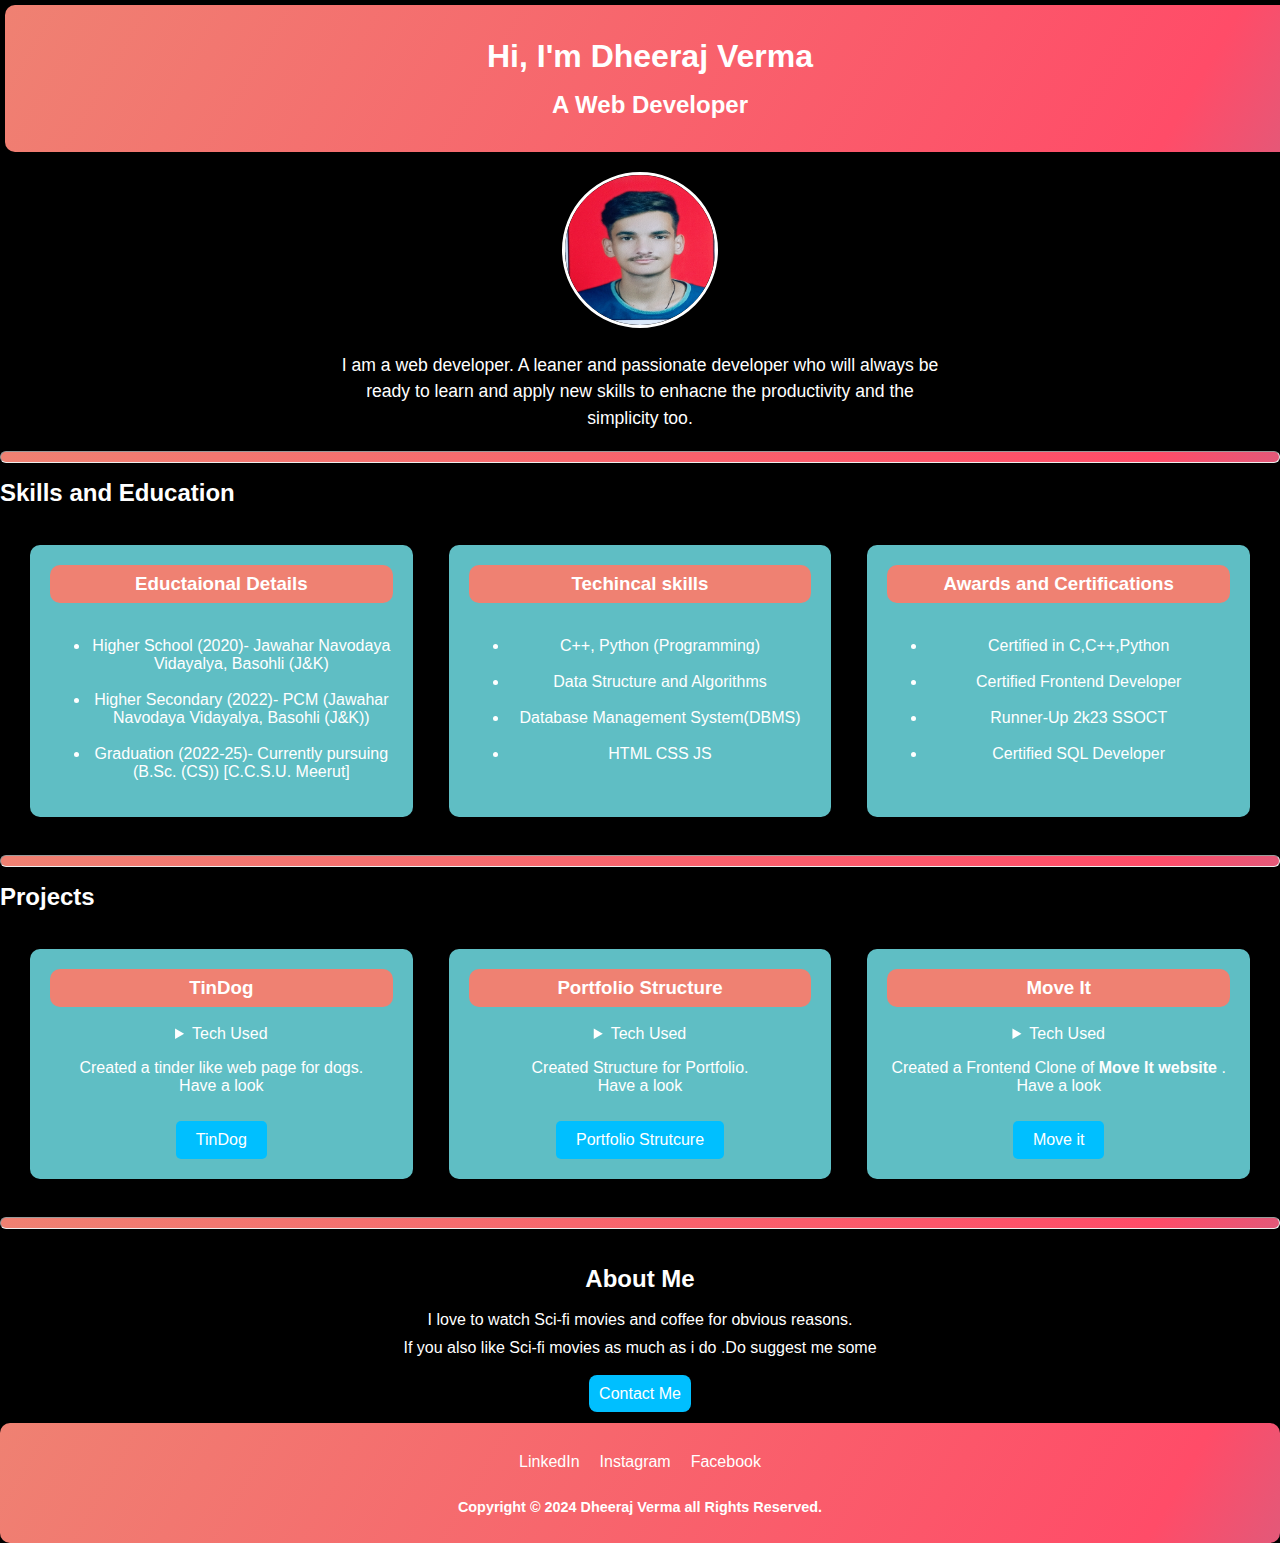
==== index.html @ 7a060c61 "Add files via upload" ====
<!DOCTYPE html>
<html lang="en">

<head>
    <meta charset="UTF-8">
    <meta name="viewport" content="width=device-width, initial-scale=1.0">
    <link rel="stylesheet" href="style.css">
    <title>Portfolio</title>
</head>
</head>

<body>
    <div class="header gradient-background">
        <div class="bg-image">
            <!-- Image As Background-Image -->
            <div class="intro">
                <h1>Hi, I'm Dheeraj Verma </h1>
                <h2 id="sd">A Web Developer</h2>
            </div>
        </div>
    </div>

    <div class="dp ">
        <img src="./CapstoneProject1/ProfilePic.jpg" alt="prfoile-pic">
        <div id="des">
            <p>I am a web developer.
                A leaner and passionate developer who will always be ready to learn and apply new skills to enhacne the
                productivity and the simplicity too.</p>
        </div>
    </div>
    <hr class="gradient-background">
    <h2> Skills and Education</h2>
    <div class="info">
        <div class="Educational">
            <h3 class="edu-title">Eductaional Details</h3>
            <br>
            <ul>

                <li> Higher School (2020)- Jawahar Navodaya Vidayalya, Basohli (J&K)</li>
                <br>
                <li> Higher Secondary (2022)- PCM (Jawahar Navodaya Vidayalya, Basohli (J&K)) </li>
                <br>
                <li> Graduation (2022-25)- Currently pursuing (B.Sc. (CS)) [C.C.S.U. Meerut] </li>

            </ul>
        </div>

        <div class="skills">
            <h3 class="edu-title"> Techincal skills </h3>
            <br>
            <ul>
                <li> C++, Python (Programming)</li>
                <br>
                <li> Data Structure and Algorithms</li>
                <br>
                <li> Database Management System(DBMS)</li>
                <br>
                <li> HTML CSS JS </li>

            </ul>
        </div>

        <div class="Certifications">
            <h3 class="edu-title"> Awards and Certifications</h3>
            <br>
            <ul>
                <li> Certified in C,C++,Python </li>
                <br>
                <li>Certified Frontend Developer</li>
                <br>
                <li>Runner-Up 2k23 SSOCT</li>
                <br>
                <li> Certified SQL Developer</li>
            </ul>
        </div>
    </div>
    <hr class="gradient-background">
    <h2> Projects</h2>
    <div class="project">
        <div class="tindog">
            <h3 class="project-tite">TinDog</h3>
            <br>
            <details>
                <summary>Tech Used</summary>
                <ul>
                    <li>HTML</li>
                    <li>CSS</li>
                    <li>BOOTSTRAP</li>
                </ul>
            </details>
            <p>Created a tinder like web page for dogs. <br> Have a look </p>
            <a href="./Section 11.3 Project TinDog/index.html" target="_blank">TinDog</a>

        </div>
        <div class="capstone-1">
            <h3 class="project-tite">Portfolio Structure</h3>
            <br>
            <details>
                <summary>Tech Used</summary>
                <ul>
                    <li>HTML</li>
                </ul>
            </details>
            <p>Created Structure for Portfolio. <br> Have a look </p>
            <a href="./CapstoneProject1/index.html" target="_blank">Portfolio Strutcure</a>

        </div>

        <div class="Move-It">
            <h3 class="project-tite">Move It</h3>
            <br>
            <details>
                <summary>Tech Used</summary>
                <ul>
                    <li>HTML</li>
                    <li>CSS</li>
                    <li>BOOTSTRAP</li>
                </ul>
            </details>
            <p>Created a Frontend Clone of <b> Move It website</b> .<br> Have a look </p>
            <a href="./Section 11.2 BootStrap Compomnents/index.html" target="_blank">Move it</a>
        </div>
    </div>
    </ul>
    <hr class="gradient-background">
    <div class="about">
        <h2>About Me</h2>
        <p> I love to watch Sci-fi movies and coffee for obvious reasons.</p>
        <p>If you also like Sci-fi movies as much as i do .Do suggest me some</p>
        <br>
        <a class="button" href="mailto:vermadheeraj945@gmail.com">Contact Me</a>
    </div>

    <div class="footer gradient-background">
        <div class="contact-links">
            <a class="ld" href="https://www.linkedin.com/in/dheeraj-verma-479453213/">LinkedIn</a>
            <a class="ig" href="https://www.instagram.com/vermadheeraj_945/">Instagram</a>
            <a class="fb" href="https://www.facebook.com/Crompy945/">Facebook</a>
        </div>

        <h3 class="copyright">Copyright © 2024 Dheeraj Verma all Rights Reserved.</h3>

    </div>

</body>

</html>
---- style.css ----
body {
    background-color: #000;
    color: #fff;
    margin: 0;
    padding: 0;
    font-family:'Trebuchet MS', 'Lucida Sans Unicode', 'Lucida Grande', 'Lucida Sans', Arial, sans-serif;
}

.header {
    margin: 5px;
    border-radius: 5px;
    display: flex;
    justify-content: center;
    align-items: center;
    width: 100%;
    padding: 20px 0;
}

.gradient-background {
    background: linear-gradient(300deg, #00bfff, #ff4c68, #ef8172);
    background-size: 180% 180%;
    animation: gradient-animation 18s ease infinite;
     padding: 5px;
    border-radius: 10px;
}
.project-tite{
    width: 100%;
    background-color: #ef8172;
    border-radius: 10px;
}
.edu-title{
    width: 100%;
    background-color: #ef8172;
    border-radius: 10px;
}
@keyframes gradient-animation {
    0% {
        background-position: 0% 50%;
    }
    50% {
        background-position: 100% 50%;
    }
    100% {
        background-position: 0% 50%;
    }
}

h1, h2, h3 {
    margin: 0;
    padding: 0.5rem 0;
}

.intro {
    text-align: center;
    padding: 20px;
}

#sd {
    font-size: 1.5rem;
}

.dp {
    text-align: center;
    margin: 20px 0;
}

.dp img {
    height: 150px;
    width: 150px;
    background-color: #ff4c68;
    border-radius: 50%;
    border: 3px solid #fff;
}
details:hover{
    cursor: pointer;
}

#des {
    margin: 20px 0;
    font-size: 1.1rem;
    line-height: 1.5;
    max-width: 600px;
    margin-left: auto;
    margin-right: auto;
}

/* .section-divider {
    height: 4px;
    background: linear-gradient(to right, #00bfff, #ff4c68, #ef8172);
    border: none;
    margin: 40px 0;
} */

.info {
    display: flex;
    flex-wrap: wrap;
    gap: 1rem;
    justify-content: center;
    padding: 20px;
}

.info > div {
    background-color: #5fbec4;
    flex: 1;
    min-width: 250px;
    border-radius: 10px;
    padding: 20px;
    margin: 10px;
    text-align: center;
}

.details:hover {
    cursor: pointer;
}

.about > a {
    text-decoration: none;
    color: #fff;
}

.footer a {
    text-decoration: none;
    color: #fff;
}

.project {
    display: flex;
    flex-wrap: wrap;
    gap: 1rem;
    justify-content: center;
    align-items: center;
    padding: 20px;
}

.project > div {
    background-color: #5fbec4;
    flex: 1;
    min-width: 250px;
    border-radius: 10px;
    padding: 20px;
    margin: 10px;
    text-align: center;
}

.project a {
    display: inline-block;
    margin-top: 10px;
    padding: 10px 20px;
    background-color: #00bfff;
    color: #fff;
    border-radius: 5px;
    text-decoration: none;
    transition: background-color 0.3s ease;
}

.project a:hover {
    background-color: #ff4c68;
}

.about {
    padding: 20px;
    text-align: center;
}

.about p {
    margin: 10px 0;
}

.button {
    background-color: #00bfff;
    border-radius: 8px;
    padding: 10px;
    margin-top: 20px;
    text-align: center;
    width: 150px;
    overflow-wrap: break-word;
    transition: background-color 0.3s ease;
}

.button:hover {
    background-color: #ff4c68;
}

.contact-links {
    display: flex;
    gap: 20px;
    font-size: 1rem;
    justify-content: center;
    align-items: center;
    padding: 10px 0;
}

.contact-links a {
    color: #fff;
    transition: color 0.3s ease;
}

.contact-links a:hover {
    color: #00bfff;
}

.footer {
    padding: 20px;
    text-align: center;
}

.copyright {
    font-size: 0.9rem;
    margin-top: 10px;
}

/* Responsive Styles */
@media (max-width: 768px) {
    .info, .project {
        flex-direction: column;
        align-items: center;
    }

    .info > div, .project > div {
        width: 90%;
        margin: 10px 0;
    }

    .dp img {
        height: 120px;
        width: 120px;
    }

    .contact-links {
        flex-direction: column;
        gap: 10px;
    }

    .contact-links a {
        font-size: 0.9rem;
    }

    .button {
        width: 120px;
        padding: 8px;
    }
}
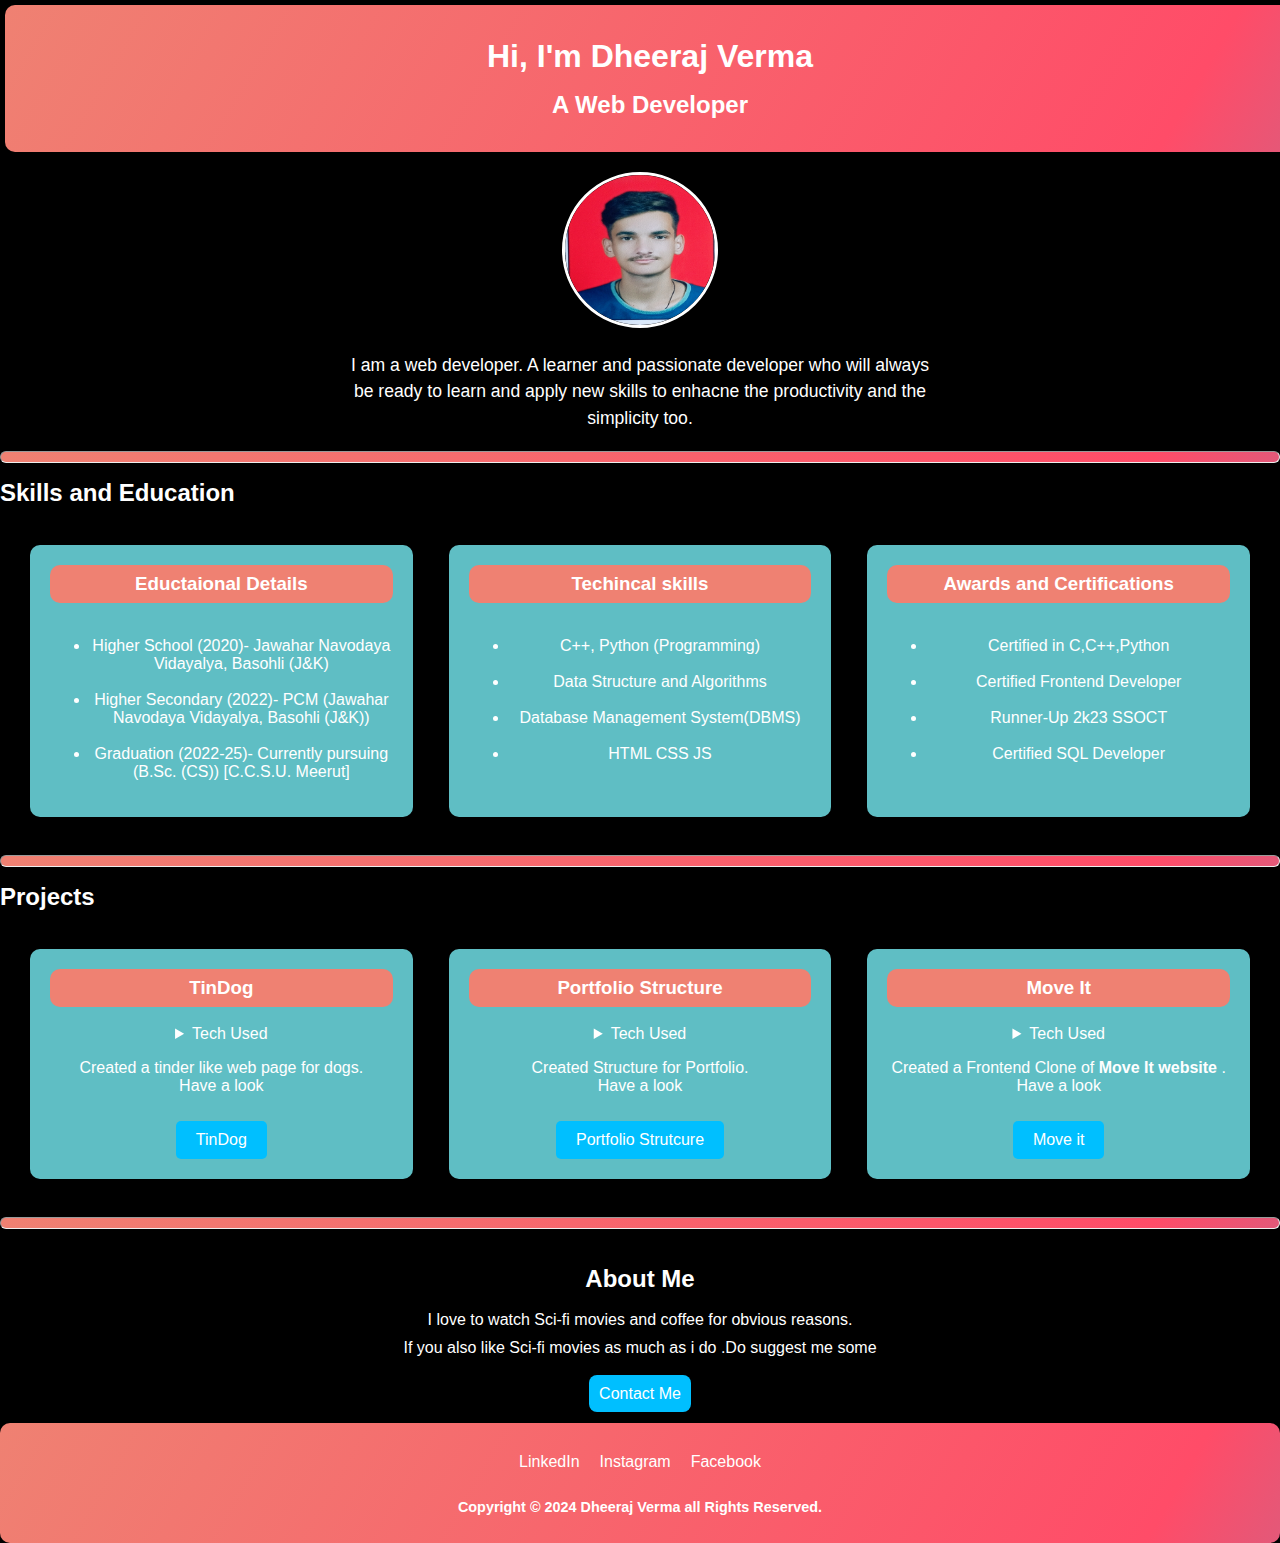
==== commit 2321c598: "Update index.html" ====
--- a/index.html
+++ b/index.html
@@ -24,7 +24,7 @@
         <img src="./CapstoneProject1/ProfilePic.jpg" alt="prfoile-pic">
         <div id="des">
             <p>I am a web developer.
-                A leaner and passionate developer who will always be ready to learn and apply new skills to enhacne the
+                A learner and passionate developer who will always be ready to learn and apply new skills to enhacne the
                 productivity and the simplicity too.</p>
         </div>
     </div>
@@ -144,4 +144,4 @@
 
 </body>
 
-</html>+</html>
